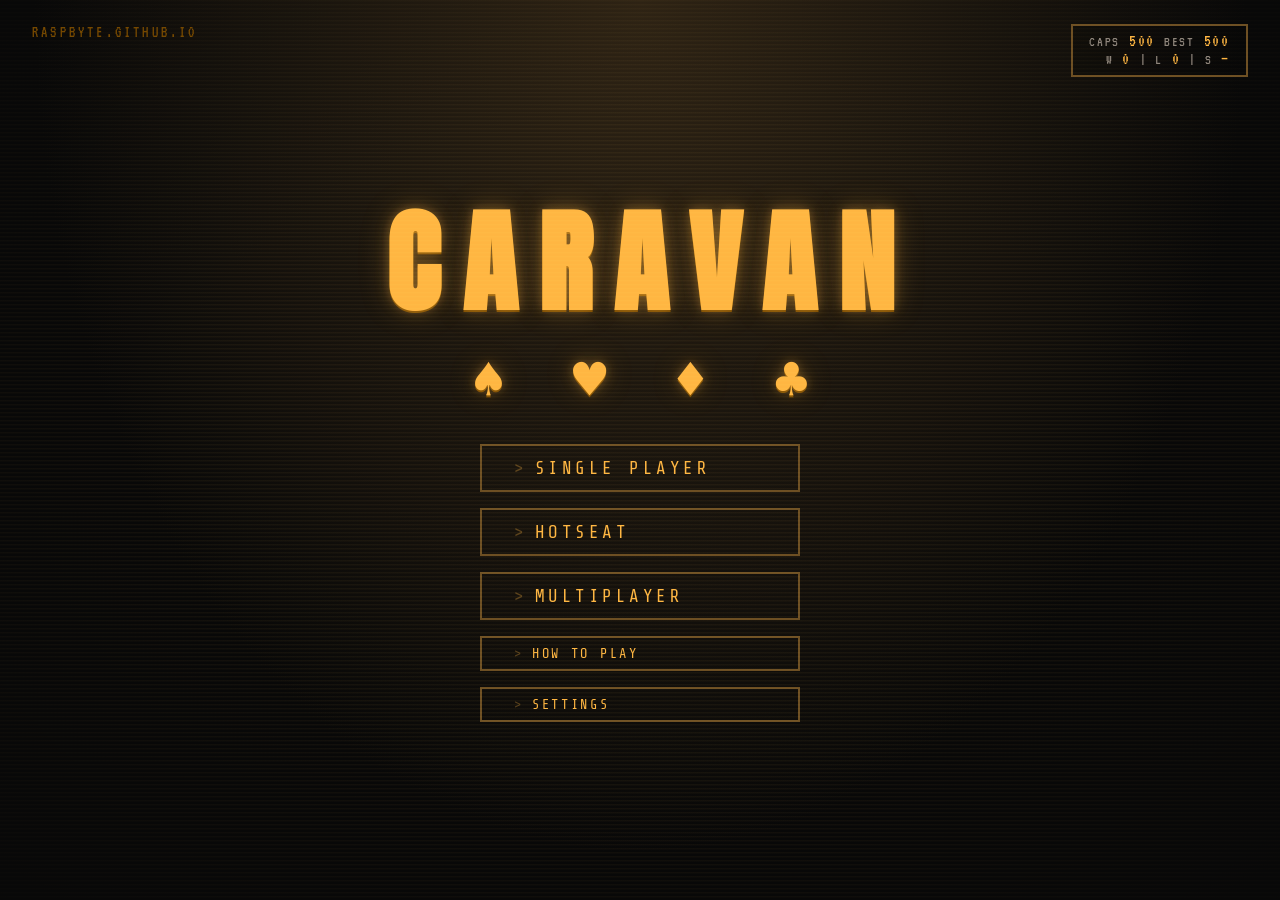
==== caravan/index.html @ 3953062d "refactor: move to caravan directory" ====
<!DOCTYPE html>
<html lang="en">

<head>
  <meta charset="UTF-8">
  <meta name="viewport" content="width=device-width, initial-scale=1.0">
  <title>CARAVAN</title>
  <link rel="preconnect" href="https://fonts.googleapis.com">
  <link rel="preconnect" href="https://fonts.gstatic.com" crossorigin>
  <link href="https://fonts.googleapis.com/css2?family=Anton&family=Share+Tech+Mono&family=VT323&display=swap" rel="stylesheet">
  <link rel="stylesheet" href="style.css">
</head>

<body>
  <div id="app"></div>

  <script src="js/storage.js"></script>
  <script src="js/constants.js"></script>
  <script src="js/engine.js"></script>
  <script src="js/ai.js"></script>
  <script src="js/transport.js"></script>
  <script src="js/ui.js"></script>
</body>

</html>
---- caravan/style.css ----
:root {
  /* === COLORS === */
  /* Default Palette (Amber) */
  --primary: #ffb642; /* starting point (tailwind 400) */
  --primary-glow: rgb(from var(--primary) r g b / 0.2);
  --primary-bg: rgb(from var(--primary) r g b / 0.05);
  --secondary: #754800; /* tailwind 800 */
  --secondary-glow: rgb(from var(--secondary) r g b / 0.25);
  --text: #8e857b; /* tone 900 */
  --text-2: #c9c5c0; /* tone 900 -> tailwind 200 */
  --border: #2e2314; /* shades 900 */
  --border-2: #6d4f23; /* shades 600 */
  /* Cards */
  --card-black: #1c1917;
  --card-red: #ca3519;
  --card-bg: var(--text-2);
  /* Neutrals */
  --surface: #080808;
  --surface-2: #0f0f0f;
  --shadow-heavy: rgb(0 0 0 / 0.85);
  --shadow-med: rgb(0 0 0 / 0.5);
  --shadow-light: rgb(0 0 0 / 0.15);
  --white: #fafafa;
  /* Warnings */
  --danger: #ca3519; /* orange 700 */
  --danger-glow: rgb(from var(--danger) r g b / 0.2);
  --danger-border: #592012; /* -> shades */
  --danger-bg: rgb(from var(--danger-border) r g b / 0.25);
  /* === FONTS === */
  --font-display: "Share Tech Mono", monospace;
  --font-heading: "Anton", sans-serif;
  --font-mono: "VT323", monospace;
  /* === OTHER === */
  --drop: 0 2px 4px var(--shadow-med);
  --drop-light: 0 2px 4px var(--shadow-light);
}

html.palette-green {
  --primary: #1aff80;
  --secondary: #007535;
  --text: #7e8d81;
  --text-2: #c1c8c2;
  --border: #162d1c;
  --border-2: #236c3b;
}
html.palette-blue {
  --primary: #2ecfff;
  --secondary: #005a75;
  --text: #7e888c;
  --text-2: #c1c6c8;
  --border: #16262c;
  --border-2: #25596c;
}
html.palette-rasp {
  --primary: #e30b5c;
  --secondary: #70052c;
  --text: #8d7a7c;
  --text-2: #c9c0c1;
  --border: #2b1216;
  --border-2: #631a2b;
  --danger: #a65f1b; /* yellow 700 */
  --danger-border: #4a2d13;
}
html.palette-white {
  --primary: #c0ffff;
  --secondary: #007575;
  --text: #878c8c;
  --text-2: #c3c6c6;
  --border: #242c2c;
  --border-2: #536c6c;
}

* { box-sizing: border-box; margin: 0; padding: 0; }

html,
body {
  background:
    radial-gradient(ellipse at top, var(--border), var(--surface) 67%),
    repeating-linear-gradient(transparent, transparent 2px, var(--shadow-light) 3px, transparent 4px);
  color: var(--text-2);
  font-family: var(--font-display);
  max-height: 100%;
  overflow: hidden;
  user-select: none;
}

body::before {
  background:
    radial-gradient(ellipse at center, transparent 50%, var(--shadow-heavy) 100%),
    repeating-linear-gradient(var(--primary-bg), var(--primary-bg) 1px, transparent 2px, transparent 4px);
  content: '';
  inset: 0;
  mix-blend-mode: screen;
  pointer-events: none;
  position: fixed;
  z-index: 100;
}

#app {
  display: flex;
  flex-direction: column;
  height: 100dvh;
  width: 100dvw;
  z-index: 1;
}

/* ===== TITLE SCREEN ===== */
.screen {
  align-items: center;
  animation: fadeIn 3s ease-out;
  display: flex;
  flex-direction: column;
  flex: 1;
  justify-content: center;
  padding: 2rem;
}

@keyframes fadeIn { from { opacity: 0; } to { opacity: 1; } }

.title-block {
  color: var(--primary);
  font-family: var(--font-heading);
  margin-bottom: 2rem;
  text-align: center;
  text-shadow:
    0 0 8px var(--primary-glow),
    0 0 16px var(--primary-glow),
    0 0 32px var(--primary-glow),
    0 2px 0 var(--secondary);
}

.title-block h1 {
  animation: flicker 6s infinite;
  font-size: clamp(3rem, 10vw, 7rem);
  letter-spacing: 0.2em;
  text-indent: 0.2em;
}

@keyframes flicker {
  0%, 100% { opacity: 1; }
  4% { opacity: 0.4; }
  8% { opacity: 1; }
  50% { opacity: 0.95; }
  52% { opacity: 1; }
}

.title-block .deco h2 {
  font-family: monospace;
  font-size: clamp(1.5rem, 5vw, 3.5rem);
  letter-spacing: 1.2em;
  text-indent: 1.2em;
}

.deco-1 { animation: deco 8s infinite; }
.deco-2 { animation: deco 8s 4s infinite; }

@keyframes deco {
  0%, 50% { opacity: 1; }
  2% { opacity: 0.4; }
  4% { opacity: 1; }
  25% { opacity: 0.95; }
  26% { opacity: 1; }
}

.menu { display: flex; flex-direction: column; gap: 1rem; min-width: 320px; }

.btn {
  --accent: var(--primary);
  --accent-glow: var(--primary-glow);
  --accent-bg: var(--primary-glow);
  background: transparent;
  border: 2px solid var(--border-2);
  color: var(--primary);
  cursor: pointer;
  font-family: var(--font-display);
  font-size: 1.1rem;
  letter-spacing: 0.2em;
  overflow: hidden;
  padding: 0.75rem 2rem;
  text-align: left;
  text-transform: uppercase;
  transition: all 0.15s ease-in-out;
  white-space: nowrap;
}

.btn::before {
  content: '>';
  margin-right: 0.4em;
  opacity: 0.3;
  transition: opacity 0.15s ease-in-out;
}

.btn:hover:not(:disabled) {
  background: var(--accent-bg);
  border-color: var(--accent);
  box-shadow: 0 0 20px var(--accent-glow), inset 0 0 20px var(--accent-glow);
  color: var(--white);
}

.btn:hover:not(:disabled)::before { opacity: 1; }

.btn:disabled {
  border-color: var(--border);
  color: var(--text);
  cursor: not-allowed;
  opacity: 0.5;
}

.btn:disabled::before { opacity: 0.15; }

.btn-danger {
  --accent: var(--danger);
  --accent-glow: var(--danger-glow);
  --accent-bg: var(--danger-bg);
  border-color: var(--danger-border);
  color: var(--danger);
}

.btn-row {
  display: flex;
  gap: 0.5rem;
  justify-content: center;
  margin: 0.5rem 0 1rem;
}

.btn-row .btn { font-size: 0.85rem; padding: 0.5rem 1rem; }

.btn-row .btn.active {
  background: var(--accent-glow);
  border-color: var(--accent);
  color: var(--white);
}

.btn-small { font-size: 0.85rem; padding: 0.5rem 2rem; }

.btn-small::before { letter-spacing: 0.4em; }

.cap-display {
  background: var(--shadow-light);
  border: 2px solid var(--border-2);
  color: var(--primary);
  font-family: var(--font-mono);
  font-size: 1.1rem;
  letter-spacing: 0.1em;
  padding: 0.4rem 1rem;
  position: absolute;
  top: 1.5rem;
  right: 2rem;
  text-align: right;
}

.cap-display .label { color: var(--text); font-size: 0.9rem; }

.corner-stamp {
  color: var(--secondary);
  font-family: var(--font-mono);
  font-size: 1rem;
  letter-spacing: 0.2em;
  position: absolute;
  top: 1.5rem;
  left: 2rem;
}

.room-code {
  background: var(--shadow-light);
  border: 1px solid var(--border-2);
  color: var(--primary);
  cursor: text;
  font-family: var(--font-mono);
  font-size: 2rem;
  letter-spacing: 0.15em;
  margin: 0.75rem auto;
  padding: 0.8rem 1rem;
  text-align: center;
  text-shadow: 0 0 12px var(--primary-glow);
  user-select: all;
}

/* ===== DECK BUILDER ===== */
.builder {
  display: flex;
  flex-direction: column;
  gap: 0.5rem;
  height: 100%;
  overflow: hidden;
  padding: 0.75rem;
}

.builder-header {
  align-items: center;
  background: var(--shadow-med);
  border: 1px solid var(--border);
  display: flex;
  justify-content: space-between;
  padding: 0.5rem 1rem;
}

.builder-header h2 {
  color: var(--primary);
  font-family: var(--font-heading);
  font-size: 1.6rem;
  letter-spacing: 0.2em;
  text-shadow: 0 0 12px var(--primary-glow);
}

.builder-status {
  align-items: baseline;
  color: var(--text);
  display: flex;
  font-family: var(--font-mono);
  font-size: 1.2rem;
  gap: 0.6rem;
  letter-spacing: 0.1em;
}

.builder-status .ok { color: var(--primary); }
.builder-status .warn { color: var(--danger); }

.builder-section {
  display: flex;
  flex-direction: column;
  flex: 1;
  gap: 0.4rem;
  min-height: 0;
}

.builder-section-label {
  color: var(--text);
  font-family: var(--font-mono);
  font-size: 1rem;
  letter-spacing: 0.2em;
  margin-top: 0.25em;
  padding-left: 0.5rem;
}

.builder-row {
  align-content: flex-start;
  background: var(--shadow-light);
  border: 1px solid var(--border);
  display: flex;
  flex-wrap: wrap;
  flex: 1;
  gap: 0.35rem;
  min-height: 5rem;
  overflow-y: auto;
  padding: 0.75rem;
}

.builder-empty {
  color: var(--text);
  font-family: var(--font-mono);
  font-size: 1.05rem;
  padding: 1rem;
  text-align: center;
  width: 100%;
}

.builder-card { cursor: pointer; transition: transform 0.15s, box-shadow 0.15s; }

.builder-card:hover {
  box-shadow: 0 0 12px var(--primary-glow), var(--drop);
  transform: translateY(-3px);
}

.builder-controls {
  align-items: center;
  border: 1px solid var(--border);
  display: flex;
  gap: 0.6rem;
}

.builder-spacer { flex: 1; }

/* ===== GAME BOARD ===== */
.board {
  align-items: center;
  display: grid;
  gap: 0.5rem;
  grid-template-rows: auto minmax(0, 1fr) auto minmax(0, 1fr) auto;
  height: 100%;
  padding: 0.75rem;
}

.caravan-spacer {
  align-items: center;
  display: grid;
  gap: 0.5rem;
  grid-template-columns: repeat(3, 1fr);
  margin-bottom: -0.25em;
  margin-top: -0.25em;
}

.totals-col {
  display: flex;
  flex-direction: column;
  gap: 0.15rem;
  padding-left: 0.25rem;
}

.total-line {
  align-items: center;
  color: var(--text);
  display: flex;
  font-family: var(--font-display);
  font-size: 1rem;
  gap: 0.45rem;
  letter-spacing: 0.15em;
  white-space: nowrap;
}

.total-line .marks {
  font-size: 0.95rem;
  letter-spacing: 0.05em;
  min-width: 1.6rem;
  text-align: left;
}

.total-line .value {
  color: var(--text-2);
  font-size: 1.2rem;
  min-width: 1.6rem;
  text-align: center;
}

.total-line .name { text-align: left; white-space: nowrap; }

.total-line.valid .value { color: var(--primary); text-shadow: 0 0 8px var(--primary-glow); }
.total-line.bust .value { color: var(--danger); text-shadow: 0 0 8px var(--danger-glow); }

.board-header {
  align-items: center;
  background: var(--shadow-med);
  border: 1px solid var(--border);
  display: grid;
  grid-template-columns: repeat(3, 1fr);
  font-family: var(--font-mono);
  font-size: 1.1rem;
  padding: 0.5rem 1rem;
}

.board-header .player-info { align-items: center; display: flex; gap: 1rem; }
.board-header .you-info { justify-content: flex-end; }
.board-header .turn-indicator { justify-self: center; }

.player-info .name { color: var(--primary); letter-spacing: 0.15em; }

.player-info .deck-count,
.player-info .hand-count { color: var(--text); }

.turn-indicator {
  animation: pulse 1.5s ease-in-out infinite;
  color: var(--primary);
  letter-spacing: 0.3em;
  text-indent: 0.3em;
}

@keyframes pulse {
  0%, 100% { text-shadow: 0 0 8px var(--primary-glow); }
  50% { text-shadow: 0 0 16px var(--primary), 0 0 32px var(--primary-glow); }
}

.turn-indicator.theirs { color: var(--secondary); animation: none; }

/* === CARAVANS === */
.caravan-zone {
  display: grid;
  gap: 0.5rem;
  grid-template-columns: repeat(3, 1fr);
  height: 100%;
  overflow: hidden;
}

.caravan {
  background: var(--shadow-med);
  border: 1px dashed var(--border);
  cursor: default;
  display: flex;
  flex-direction: column;
  min-height: 0;
  min-width: 0;
  overflow: hidden;
  padding: 0.5rem;
  position: relative;
  transition: all 0.15s;
}

.caravan.targetable {
  background: var(--primary-bg);
  border-color: var(--primary);
  cursor: pointer;
}

.caravan.targetable:hover {
  background: var(--primary-glow);
  box-shadow: inset 0 0 32px var(--primary-glow);
}

.caravan.won-mine {
  border-color: var(--secondary);
  border-style: solid;
  box-shadow: inset 0 0 20px var(--secondary-glow);
}

.caravan.won-theirs {
  border-color: var(--danger-border);
  border-style: solid;
  box-shadow: inset 0 0 20px var(--danger-glow);
}

.caravan.discard-target {
  background: var(--danger-bg);
  border-color: var(--danger);
  cursor: pointer;
}

.caravan.discard-target:hover {
  background: var(--danger-glow);
  box-shadow: inset 0 0 32px var(--danger-glow);
}

.caravan-empty {
  padding: 1rem;
  color: var(--text);
  text-align: center;
}

.caravan-stack[data-ghosting] .caravan-empty { opacity: 0; }

.caravan-stack {
  align-items: center;
  display: flex;
  flex-direction: column;
  flex: 1;
  font-family: var(--font-mono);
  justify-content: flex-start;
  max-height: 100%;
  min-height: 0;
  overflow-x: hidden;
  overflow-y: scroll;
  padding: 0.5rem 0;
}

.caravan.opponent .caravan-stack > :first-child { margin-top: auto; }

.stack-row { align-items: center; display: flex; margin-bottom: -2.5rem; position: relative; }
.stack-row:last-child { margin-bottom: 0; }

.stack-row.ghost-removing {
  position: relative;
  animation: ghostFadeOut 1.2s ease-out forwards;
  pointer-events: none;
}

@keyframes ghostFadeOut {
  0% { opacity: 1; transform: scale(1); }
  30% { opacity: 0.95; filter: drop-shadow(0 0 8px var(--danger)); }
  100% { opacity: 0; transform: scale(0.7); filter: drop-shadow(0 0 4px var(--danger)); }
}
.stack-row.targetable-card { cursor: pointer; }

.stack-row.targetable-card .card {
  box-shadow: 0 0 12px var(--primary-glow), var(--drop), inset 0 0 8px var(--secondary-glow);
}

.stack-row.targetable-card:hover .card {
  transform: scale(1.05);
  box-shadow: 0 0 12px var(--primary), var(--drop);
  outline: 1px solid var(--primary);
}

.stack-row.targetable-card:hover .attached {
  transform: scale(1.025);
  box-shadow: 0 0 8px var(--primary), 0 0 16px var(--primary-glow), var(--drop-light);
  outline: none;
}

.caravan-flash { animation: caravanShake 0.4s; }

@keyframes caravanShake {
  0%, 100% { transform: translateX(0); }
  25% { transform: translateX(-4px); }
  75% { transform: translateX(4px); }
}

/* === CARDS === */
.card {
  background: var(--card-bg);
  border-radius: 4px;
  border: 1px solid var(--border-2);
  box-shadow: var(--drop), inset 0 0 8px var(--secondary-glow);
  color: var(--card-black);
  display: flex;
  flex-direction: column;
  flex-shrink: 0;
  font-family: var(--font-display);
  height: 5.6em;
  justify-content: space-between;
  padding: 4px;
  position: relative;
  width: 4em;
}

.card.red { color: var(--card-red); }

.card .rank-tl,
.card .rank-br {
  align-items: center;
  display: flex;
  flex-direction: column;
  font-size: 0.9rem;
  font-weight: bold;
  line-height: 1;
  width: 0.8em;
}

.card .rank-br { align-self: flex-end; transform: rotate(180deg); }

.suit-symbol,
.center-pip { font-family: monospace; }

.card .suit-symbol { font-size: 0.8rem; }

.card .center-pip {
  font-size: 2rem;
  line-height: 1;
  position: absolute;
  top: 50%;
  left: 50%;
  transform: translate(-50%, -50%);
}

.attached-cards { display: flex; flex-direction: row; }

.card.attached {
  box-shadow: 0 1px 4px var(--shadow-med), inset 0 0 4px var(--secondary-glow);
  height: 3.5em;
  padding: 2px 4px;
  width: 2.5em;
}

.card.attached .rank-tl,
.card.attached .rank-br { font-size: 0.5rem; width: 0.5em; }

.card.attached .suit-symbol { font-size: 0.4rem; }
.card.attached .center-pip { font-size: 1rem; }

.card.back {
  align-items: center;
  background:
    repeating-linear-gradient(45deg, transparent 0, var(--border) 2px, var(--border-2) 4px),
    var(--border);
  border-color: var(--secondary);
  display: flex;
  justify-content: center;
}

.card.back::after {
  color: var(--primary);
  content: '☢';
  font-size: 2rem;
  text-shadow: 0 0 4px var(--secondary-glow);
}

.card.invalid { opacity: 0.5; }

.card.joker .suit-symbol { display: none; }

.card.joker .rank-tl,
.card.joker .rank-br {
  font-size: 0.8rem;
  letter-spacing: -0.2em;
  text-orientation: upright;
  writing-mode: vertical-rl;
}

.card.joker.attached .rank-tl, .card.joker.attached .rank-br { font-size: 0.4rem; width: 0.5em; }

.card.joker-target-preview,
.stack-row.targetable-card.jack-target-preview:hover .card {
  box-shadow: 0 0 12px var(--danger), 0 0 24px var(--danger-glow), var(--drop) !important;
  outline: 1px solid var(--danger);
}

.card.attached.joker-target-preview,
.stack-row.targetable-card.jack-target-preview:hover .attached {
  box-shadow: 0 0 8px var(--danger), 0 0 16px var(--danger-glow), var(--drop-light) !important;
  outline: none;
}

.card.selected,
.card.selected:hover,
.card.selected:focus {
  box-shadow: 0 0 12px var(--primary), 0 0 24px var(--primary-glow), var(--drop);
  outline: 1px solid var(--primary);
  transform: translateY(-8px);
  z-index: 5;
}

.card.small { height: 4.2em; padding: 2px 3px; width: 3em; }

.card.small .rank-tl,
.card.small .rank-br { font-size: 0.7rem; width: 0.6em; }

.card.small .suit-symbol { font-size: 0.6rem; }
.card.small .center-pip { font-size: 1.5rem; }

.jack-flash { animation: jackFlash 1.2s ease-out; }
.attach-flash { animation: cardAttachFlash 1.2s ease-out; }

@keyframes jackFlash {
  0%, 100% { transform: scale(1); background: transparent; box-shadow: none; }
  20% { transform: scale(1.05); background: var(--secondary-glow);
    box-shadow: 0 0 8px var(--danger), 0 0 16px var(--danger-glow), var(--drop-light); }
  60% { transform: scale(1); background: var(--secondary-glow); }
}

@keyframes cardAttachFlash {
  0%, 100% { box-shadow: none; }
  30% { box-shadow: 0 0 24px var(--primary), 0 0 48px var(--primary-glow); }
}

/* === HAND === */
.hand-zone {
  align-items: center;
  background: linear-gradient(to top, var(--surface-2) 0%, transparent 100%);
  border: 1px solid var(--border);
  display: flex;
  flex-direction: column;
  gap: 0.5rem;
  padding: 0.6rem;
}

.hand {
  align-items: center;
  display: flex;
  flex-wrap: wrap;
  gap: 0.4rem;
  justify-content: center;
  min-height: 5rem;
}

.hand .card { cursor: pointer; transition: transform 0.15s, box-shadow 0.15s; }

.hand .card:hover:not(.invalid):not(.selected) {
  box-shadow: 0 0 12px var(--primary-glow), var(--drop);
  transform: translateY(-8px);
}

.action-bar {
  align-items: center;
  display: flex;
  flex-wrap: wrap;
  gap: 0.5rem;
  justify-content: center;
  margin-top: 0.25rem;
}

.action-hint { color: var(--text); font-family: var(--font-mono); }

/* === GAME LOG === */
.game-log {
  background: transparent;
  color: var(--text);
  font-family: var(--font-mono);
  font-size: 0.9rem;
  overflow: visible;
  position: fixed;
  bottom: 1.35rem;
  left: 1.35rem;
}

.game-log-title {
  align-items: center;
  border: 2px solid var(--border);
  color: var(--text);
  cursor: pointer;
  display: flex;
  font-family: var(--font-display);
  font-size: 0.85rem;
  justify-content: space-between;
  letter-spacing: 0.2em;
  opacity: 0.5;
  padding: 0.5rem 2rem;
  text-align: left;
  text-transform: uppercase;
  transition: all 0.15s ease-in-out;
}

.game-log.expanded .game-log-title { color: var(--primary); opacity: 1; }
.game-log.expanded .game-log-title:hover { color: var(--white); }

.game-log-title::after {
  content: '<';
  margin-left: 0.8em;
  opacity: 0.15;
  transition: opacity 0.15s ease-in-out;
}

.game-log.expanded .game-log-title::after { transform: rotate(90deg); }

.game-log-title:hover::after { opacity: 1; }

.game-log-entries {
  display: none;
  flex-direction: column-reverse;
  gap: 0.15rem;
  line-height: 1.4;
  max-height: 8.05em;
  overflow-y: scroll;
  padding: 0.35rem 0.5rem;
}

.game-log-empty { font-style: italic; }

.game-log-entries::-webkit-scrollbar { display: none; }

.game-log-entry.latest { color: var(--text-2); }

.game-log.expanded .game-log-entries { display: flex; }

/* ===== MODALS ===== */
.modal-overlay {
  align-items: center;
  animation: fadeIn 0.3s;
  backdrop-filter: blur(3px);
  background: var(--shadow-heavy);
  display: flex;
  inset: 0;
  justify-content: center;
  position: fixed;
  z-index: 10;
}

.modal {
  background: var(--surface-2);
  border: 2px solid var(--border-2);
  box-shadow: 0 0 48px var(--primary-glow), 0 8px 64px var(--shadow-heavy);
  max-height: 90vh;
  max-width: 67vw;
  overflow-y: auto;
  padding: 2rem 3rem;
  position: relative;
  text-align: center;
}

.modal::before {
  border: 1px solid var(--border);
  content: '';
  inset: 4px;
  pointer-events: none;
  position: absolute;
}

.modal h2 {
  color: var(--primary);
  font-family: var(--font-heading);
  font-size: 1.8rem;
  letter-spacing: 0.3em;
  margin-bottom: 1rem;
  text-shadow: 0 0 8px var(--primary-glow), 0 0 32px var(--primary-glow), 0 1px 0 var(--secondary);
}

.modal p, .modal li {
  color: var(--text-2);
  font-family: var(--font-mono);
  font-size: 1.1rem;
  line-height: 1.5;
  margin-bottom: 1rem;
}

.modal ul { padding-left: 1.5rem; }

.modal .rules-text {
  font-size: 1rem;
  max-height: 67vh;
  max-width: 50vw;
  overflow-y: auto;
  padding-right: 1rem;
}

.modal .rules-text h3 {
  color: var(--primary);
  font-family: var(--font-display);
  font-size: 1.2rem;
  letter-spacing: 0.2em;
  margin-bottom: 0.5rem;
  margin-top: 1rem;
}

.modal[data-modal="rules"] { text-align: left; }

.modal .error { color: var(--danger); }
.modal .key { color: var(--primary); }

.modal .small { color: var(--text); font-size: 0.9rem; }

.modal-buttons {
  display: flex;
  flex-wrap: wrap;
  gap: 1rem;
  justify-content: center;
  margin-top: 1.5rem;
}

::-webkit-scrollbar { width: 8px; }
::-webkit-scrollbar-track { background: transparent; }
::-webkit-scrollbar-thumb { background: var(--border-2); }

.bet-input {
  background: var(--surface);
  border: 1px solid var(--border-2);
  color: var(--primary);
  font-family: var(--font-mono);
  font-size: 1.2rem;
  letter-spacing: 0.1em;
  padding: 0.5rem 1rem;
  text-align: center;
  width: 150px;
}

.bet-input:focus {
  border-color: var(--primary);
  box-shadow: 0 0 12px var(--primary-glow);
  outline: none;
}

.form-row {
  align-items: center;
  display: flex;
  gap: 1rem;
  justify-content: center;
  margin: 1rem 0;
}

.form-row label {
  color: var(--text);
  font-family: var(--font-mono);
  font-size: 1.1rem;
  letter-spacing: 0.15em;
}

.toast {
  animation: toastIn 0.3s, toastOut 0.3s 3s forwards;
  background: var(--surface-2);
  border: 1px solid var(--danger-border);
  box-shadow: 0 0 20px var(--danger-glow);
  color: var(--danger);
  font-family: var(--font-mono);
  font-size: 1.2rem;
  letter-spacing: 0.1em;
  padding: 0.75rem 1.5rem;
  position: fixed;
  top: 5rem;
  left: 50%;
  transform: translateX(-50%);
  z-index: 20;
}

.toast.notice {
  border-color: var(--primary);
  box-shadow: 0 0 20px var(--primary-glow);
  color: var(--primary);
}

@keyframes toastIn {
  from { opacity: 0; transform: translate(-50%, -20px); }
  to { opacity: 1; transform: translate(-50%, 0); }
}

@keyframes toastOut { to { opacity: 0; transform: translate(-50%, -20px); } }

/* ===== MOBILE ===== */
@media screen and (max-width: 480px) {
  .btn { text-align: center; }
  .btn::before { content: ''; }
  .btn-row .btn-small { padding: 0.5rem 0; }
  .cap-display { left: 50%; min-width: 50vw; padding: 0.4rem; text-align: center; transform: translateX(-50%); }
  .builder-header, .builder-controls { justify-content: center; }
  .builder-controls { flex-wrap: wrap; }
  .builder-controls .builder-spacer { flex: 0.1; }
  .board, .builder { padding: 0.25rem; }
  .board-header { grid-template-columns: repeat(3, 1fr); padding: 0.5rem; text-wrap: nowrap; }
  .turn-indicator { text-align: center; }
  .player-info .btn-small { padding: 0.5rem 0.25rem; }
  .totals-col { padding-right: 0.25rem; }
  .total-line { display: grid; grid-template-columns: repeat(3, 1fr); }
  .modal { max-height: 95vh; max-width: 90vw; }
  .modal .rules-text { max-height: 75vh; max-width: 67vw; }
  .corner-stamp,
  .builder-status,
  .player-info span,
  .total-line .name,
  .action-hint,
  .game-log,
  .modal[data-modal="newgame"] .btn-row .btn-small span,
  .modal[data-modal="newgame"] .form-row label { display: none; }
  .toast { min-width: 90vw; }
}
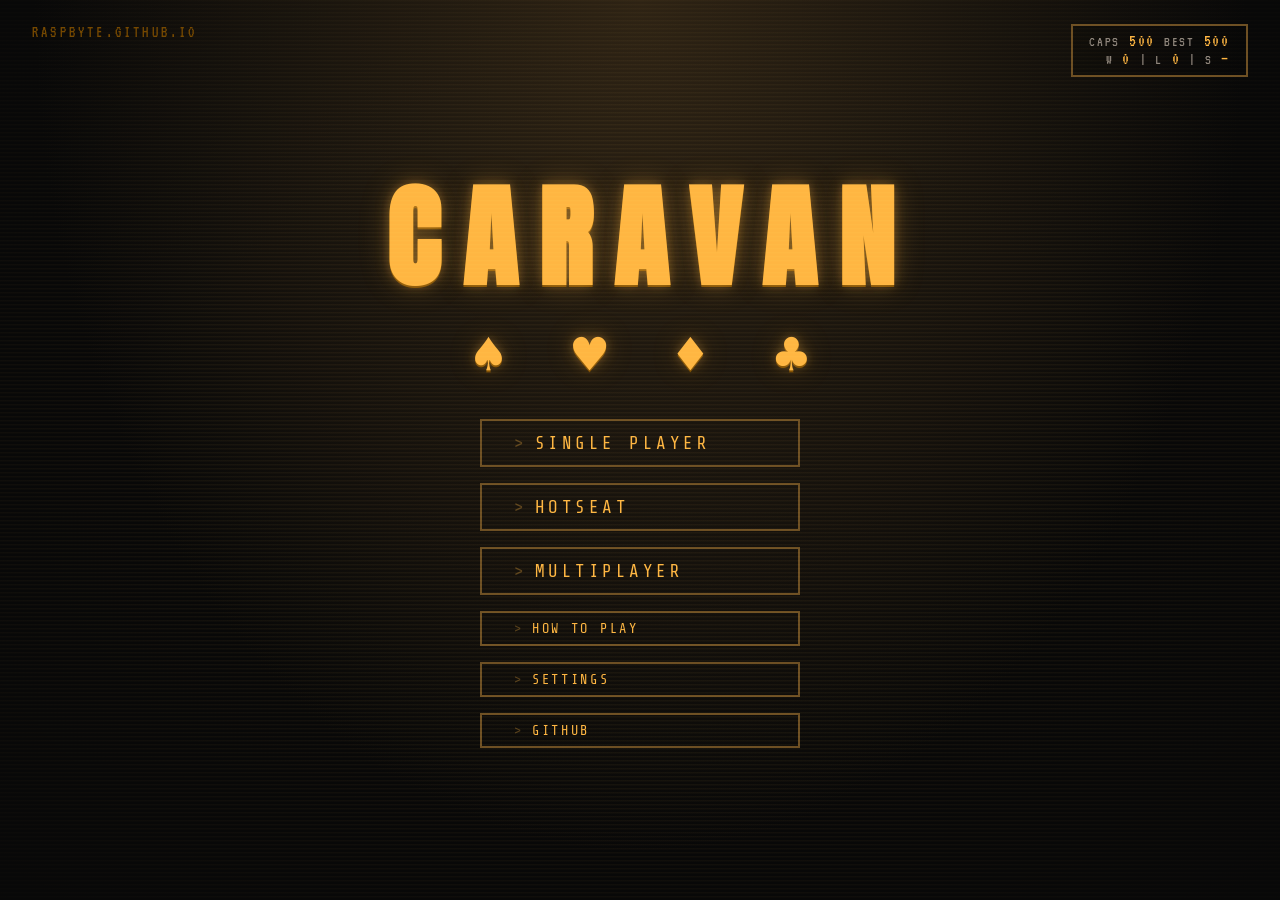
==== commit b813e6e7: "chore: search engine optimization (head) Add favicons, meta tags, og image, structured data, webmani" ====
--- a/caravan/index.html
+++ b/caravan/index.html
@@ -2,17 +2,75 @@
 <html lang="en">
 
 <head>
-  <meta charset="UTF-8">
-  <meta name="viewport" content="width=device-width, initial-scale=1.0">
-  <title>CARAVAN</title>
+  <meta charset="UTF-8" />
+  <meta name="viewport" content="width=device-width, initial-scale=1.0" />
+
+  <title>CARAVAN — New Vegas Cards</title>
+  <meta name="description"
+    content="Play Caravan, the card game from Fallout: New Vegas, in your browser. Single player, hotseat, or online with a friend." />
+  <meta name="author" content="raspbyte" />
+  <meta name="theme-color" content="#ffb642" />
+
+  <link rel="canonical" href="https://raspbyte.github.io/caravan" />
+
+  <meta property="og:type" content="website" />
+  <meta property="og:site_name" content="CARAVAN" />
+  <meta property="og:title" content="CARAVAN — New Vegas Cards" />
+  <meta property="og:description"
+    content="Play Caravan, the card game from Fallout: New Vegas, in your browser. Single player, hotseat, or online with a friend." />
+  <meta property="og:url" content="https://raspbyte.github.io/caravan" />
+  <meta property="og:image" content="https://raspbyte.github.io/caravan/assets/og-image.png" />
+  <meta property="og:image:width" content="1200" />
+  <meta property="og:image:height" content="630" />
+  <meta property="og:image:alt" content="A browser implementation of Caravan, the card game from Fallout: New Vegas" />
+
+  <meta name="twitter:card" content="summary_large_image" />
+  <meta name="twitter:title" content="CARAVAN — New Vegas Cards" />
+  <meta name="twitter:description"
+    content="Play Caravan, the card game from Fallout: New Vegas, in your browser. Single player, hotseat, or online with a friend." />
+  <meta name="twitter:image" content="https://raspbyte.github.io/caravan/assets/og-image.png" />
+
+  <link rel="icon" type="image/png" href="assets/favicon-96x96.png" sizes="96x96">
+  <link rel="icon" href="assets/favicon.svg">
+  <link rel="shortcut icon" href="assets/favicon.ico">
+  <link rel="apple-touch-icon" sizes="180x180" href="assets/apple-touch-icon.png">
+  <link rel="manifest" href="assets/site.webmanifest">
+
+  <script type="application/ld+json">
+    {
+      "@context": "https://schema.org",
+      "@type": "VideoGame",
+      "name": "CARAVAN",
+      "url": "https://raspbyte.github.io/caravan",
+      "description": "Play Caravan, the card game from Fallout: New Vegas, in your browser. Single player, hotseat, or online with a friend.",
+      "genre": "Card game",
+      "applicationCategory": "Game",
+      "operatingSystem": "Any (modern web browser)",
+      "gamePlatform": "Web browser",
+      "playMode": ["SinglePlayer", "MultiPlayer"],
+      "author": { "@type": "Person", "name": "raspbyte" },
+      "offers": { "@type": "Offer", "price": "0", "priceCurrency": "USD" }
+    }
+  </script>
+
   <link rel="preconnect" href="https://fonts.googleapis.com">
   <link rel="preconnect" href="https://fonts.gstatic.com" crossorigin>
   <link href="https://fonts.googleapis.com/css2?family=Anton&family=Share+Tech+Mono&family=VT323&display=swap" rel="stylesheet">
+
   <link rel="stylesheet" href="style.css">
 </head>
 
 <body>
-  <div id="app"></div>
+  <div id="app">
+    <h1>CARAVAN</h1>
+    <p>A browser implementation of Caravan, the card game from Fallout: New Vegas.
+      Build opposing piles of cards and outbid your opponent to walk away with the pot.
+      Play against a CPU, locally on the same device, or online with a friend.</p>
+  </div>
+
+  <noscript>
+    <p>Enable JavaScript to play CARAVAN.</p>
+  </noscript>
 
   <script src="js/storage.js"></script>
   <script src="js/constants.js"></script>
